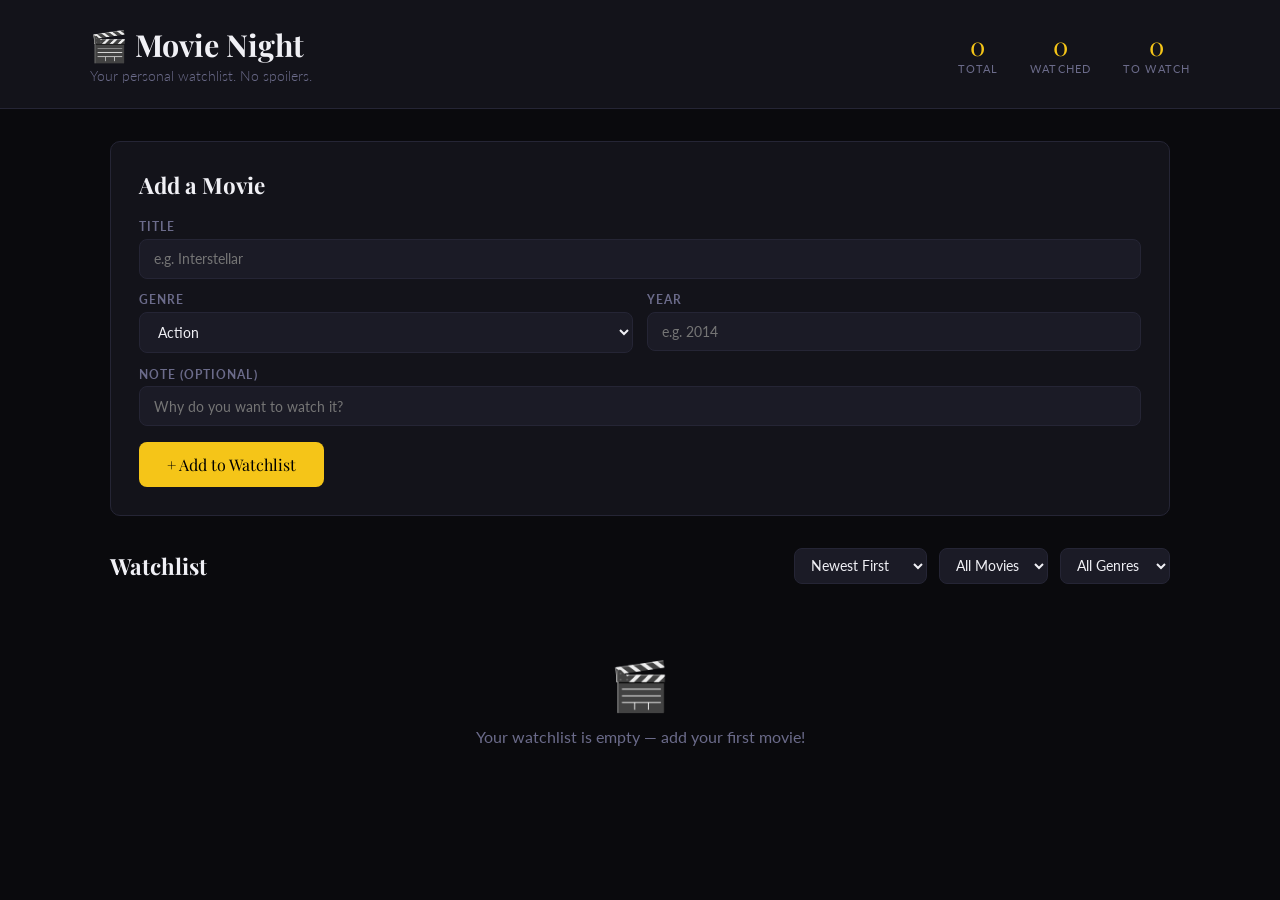
==== index.html @ 21b6bde1 "3 in 1" ====
<!DOCTYPE html>
<html lang="en">
  <head>
    <meta charset="UTF-8" />
    <meta name="viewport" content="width=device-width, initial-scale=1.0" />
    <title>Movie Night</title>
    <link rel="preconnect" href="https://fonts.googleapis.com" />
    <link
      href="https://fonts.googleapis.com/css2?family=Playfair+Display:wght@700;900&family=Lato:wght@300;400;700&display=swap"
      rel="stylesheet"
    />
    <link rel="stylesheet" href="style.css" />
  </head>
  <body>

    <header>
      <div class="header-inner">
        <div class="brand">
          <h1>🎬 Movie Night</h1>
          <p class="tagline">Your personal watchlist. No spoilers.</p>
        </div>
        <div class="header-stats">
          <div class="stat">
            <span class="stat-num" id="total-count">0</span>
            <span class="stat-label">Total</span>
          </div>
          <div class="stat">
            <span class="stat-num" id="watched-count">0</span>
            <span class="stat-label">Watched</span>
          </div>
          <div class="stat">
            <span class="stat-num" id="unwatched-count">0</span>
            <span class="stat-label">To Watch</span>
          </div>
        </div>
      </div>
    </header>

    <main>

      <!-- Add Movie Form -->
      <section class="form-section">
        <h2 class="section-title">Add a Movie</h2>
        <form id="add-movie-form">
          <div class="form-grid">
            <div class="field span-2">
              <label for="movie-title">Title</label>
              <input type="text" id="movie-title" placeholder="e.g. Interstellar" maxlength="60" required />
            </div>
            <div class="field">
              <label for="movie-genre">Genre</label>
              <select id="movie-genre">
                <option value="action">Action</option>
                <option value="comedy">Comedy</option>
                <option value="drama">Drama</option>
                <option value="horror">Horror</option>
                <option value="sci-fi">Sci-Fi</option>
                <option value="thriller">Thriller</option>
                <option value="animation">Animation</option>
                <option value="other">Other</option>
              </select>
            </div>
            <div class="field">
              <label for="movie-year">Year</label>
              <input type="number" id="movie-year" placeholder="e.g. 2014" min="1900" max="2099" />
            </div>
            <div class="field span-2">
              <label for="movie-note">Note (optional)</label>
              <input type="text" id="movie-note" placeholder="Why do you want to watch it?" maxlength="80" />
            </div>
          </div>
          <button type="submit" class="btn-add">+ Add to Watchlist</button>
        </form>
      </section>

      <!-- Watchlist -->
      <section class="list-section">
        <div class="list-controls">
          <h2 class="section-title">Watchlist</h2>
          <div class="controls-right">
            <select id="sort-movies">
              <option value="newest">Newest First</option>
              <option value="oldest">Oldest First</option>
              <option value="title-az">Title A-Z</option>
              <option value="rating-high">Highest Rated</option>
            </select>
            <select id="filter-status">
              <option value="all">All Movies</option>
              <option value="unwatched">To Watch</option>
              <option value="watched">Watched</option>
            </select>
            <select id="filter-genre">
              <option value="all">All Genres</option>
              <option value="action">Action</option>
              <option value="comedy">Comedy</option>
              <option value="drama">Drama</option>
              <option value="horror">Horror</option>
              <option value="sci-fi">Sci-Fi</option>
              <option value="thriller">Thriller</option>
              <option value="animation">Animation</option>
              <option value="other">Other</option>
            </select>
          </div>
        </div>
        <div id="movie-grid"></div>
      </section>

    </main>

    <script src="./script.js" defer></script>
  </body>
</html>
---- style.css ----
/* =============================================
   MOVIE NIGHT — Stylesheet
   ============================================= */
/*Darsh Can access it*/
:root {
  --bg:        #0a0a0d;
  --surface:   #13131a;
  --surface2:  #1b1b26;
  --border:    #252535;
  --gold:      #f5c518;
  --gold-dim:  #7a6010;
  --red:       #e63946;
  --text:      #f0f0f5;
  --muted:     #6b6b8a;
  --radius:    10px;
}
 
*, *::before, *::after {
  box-sizing: border-box;
  margin: 0;
  padding: 0;
}
 
body {
  font-family: 'Lato', sans-serif;
  background: var(--bg);
  color: var(--text);
  min-height: 100vh;
}
 
/* ── Header ─────────────────────────────────── */
header {
  background: var(--surface);
  border-bottom: 1px solid var(--border);
  padding: 1.5rem 2rem;
  position: sticky;
  top: 0;
  z-index: 100;
}
 
.header-inner {
  max-width: 1100px;
  margin: 0 auto;
  display: flex;
  justify-content: space-between;
  align-items: center;
  gap: 2rem;
  flex-wrap: wrap;
}
 
h1 {
  font-family: 'Playfair Display', serif;
  font-size: 1.9rem;
  color: var(--text);
}
 
.tagline {
  color: var(--muted);
  font-size: 0.85rem;
  font-weight: 300;
  margin-top: 0.2rem;
}
 
.header-stats {
  display: flex;
  gap: 2rem;
}
 
.stat {
  text-align: center;
}
 
.stat-num {
  display: block;
  font-family: 'Playfair Display', serif;
  font-size: 1.6rem;
  color: var(--gold);
  line-height: 1;
}
 
.stat-label {
  font-size: 0.7rem;
  text-transform: uppercase;
  letter-spacing: 0.1em;
  color: var(--muted);
  margin-top: 0.2rem;
  display: block;
}
 
/* ── Main Layout ───────────────────────────── */
main {
  max-width: 1100px;
  margin: 2rem auto;
  padding: 0 1.25rem;
}
 
/* ── Section Titles ─────────────────────────── */
.section-title {
  font-family: 'Playfair Display', serif;
  font-size: 1.4rem;
  color: var(--text);
  margin-bottom: 1.25rem;
}
 
/* ── Form Section ───────────────────────────── */
.form-section {
  background: var(--surface);
  border: 1px solid var(--border);
  border-radius: var(--radius);
  padding: 1.75rem;
  margin-bottom: 2rem;
}
 
.form-grid {
  display: grid;
  grid-template-columns: 1fr 1fr;
  gap: 0.9rem;
  margin-bottom: 1rem;
}
 
.span-2 { grid-column: span 2; }
 
.field label {
  display: block;
  font-size: 0.72rem;
  font-weight: 700;
  text-transform: uppercase;
  letter-spacing: 0.09em;
  color: var(--muted);
  margin-bottom: 0.35rem;
}
 
input[type="text"],
input[type="number"],
select {
  display: block;
  width: 100%;
  padding: 0.65rem 0.85rem;
  background: var(--surface2);
  border: 1px solid var(--border);
  border-radius: 8px;
  color: var(--text);
  font-family: inherit;
  font-size: 0.9rem;
  transition: border-color 0.15s;
}
 
input:focus, select:focus {
  outline: none;
  border-color: var(--gold);
}
 
.btn-add {
  background: var(--gold);
  color: #000;
  border: none;
  padding: 0.75rem 1.75rem;
  border-radius: 8px;
  font-family: 'Playfair Display', serif;
  font-size: 1rem;
  cursor: pointer;
  transition: opacity 0.15s, transform 0.1s;
}
 
.btn-add:hover {
  opacity: 0.85;
  transform: translateY(-1px);
}
 
/* ── List Controls ───────────────────────────── */
.list-controls {
  display: flex;
  justify-content: space-between;
  align-items: center;
  margin-bottom: 1.5rem;
  flex-wrap: wrap;
  gap: 1rem;
}
 
.list-controls .section-title { margin-bottom: 0; }
 
.controls-right {
  display: flex;
  gap: 0.75rem;
}
 
.controls-right select {
  width: auto;
  padding: 0.5rem 0.75rem;
  font-size: 0.85rem;
}
 
/* ── Movie Grid ──────────────────────────────── */
#movie-grid {
  display: grid;
  grid-template-columns: repeat(auto-fill, minmax(260px, 1fr));
  gap: 1.25rem;
}
 
/* ── Movie Card ──────────────────────────────── */
.movie-card {
  --genre-color: var(--border);
  background: var(--surface);
  border: 1px solid var(--border);
  box-shadow: inset 0 4px 0 var(--genre-color);
  border-radius: var(--radius);
  overflow: hidden;
  display: flex;
  flex-direction: column;
  transition: transform 0.15s, border-color 0.15s;
}

.movie-card.genre-action { --genre-color: #e63946; }
.movie-card.genre-comedy { --genre-color: #f5c518; }
.movie-card.genre-horror { --genre-color: #7b2cbf; }
.movie-card.genre-sci-fi { --genre-color: #3a86ff; }
.movie-card.genre-drama { --genre-color: #2a9d8f; }
 
.movie-card:hover {
  transform: translateY(-3px);
  border-color: var(--gold-dim);
}
 
.movie-card.watched {
  opacity: 0.65;
}
 
.movie-poster {
  height: 140px;
  background: linear-gradient(135deg, color-mix(in srgb, var(--genre-color) 30%, var(--surface2)), var(--surface2));
  display: flex;
  align-items: center;
  justify-content: center;
  font-size: 3rem;
  border-bottom: 1px solid var(--border);
  position: relative;
}
 
.movie-genre-tag {
  position: absolute;
  bottom: 0.5rem;
  right: 0.5rem;
  font-size: 0.68rem;
  text-transform: uppercase;
  letter-spacing: 0.08em;
  background: rgba(0,0,0,0.7);
  color: var(--gold);
  padding: 0.2rem 0.5rem;
  border-radius: 4px;
}
 
.movie-body {
  padding: 1rem;
  flex: 1;
  display: flex;
  flex-direction: column;
  gap: 0.5rem;
}
 
.movie-title {
  font-family: 'Playfair Display', serif;
  font-size: 1rem;
  font-weight: 700;
  line-height: 1.3;
}
 
.movie-year {
  font-size: 0.78rem;
  color: var(--muted);
}
 
.movie-note {
  font-size: 0.82rem;
  color: var(--muted);
  font-style: italic;
  line-height: 1.4;
  flex: 1;
}
 
/* ── Star Rating ─────────────────────────────── */
/*
  Stars appear to be rendering but users are reporting the rating
  doesn't look right — they can't really tell what score a movie has.
*/
.star-rating {
  display: flex;
  gap: 3px;
  margin: 0.25rem 0;
}
 
.star {
  font-size: 1.1rem;
  cursor: pointer;
  transition: transform 0.1s;
  color: var(--gold-dim);   /* BUG: matches card background — stars are invisible */
}
 
.star.filled {
  color: var(--gold);   /* BUG: same as unfilled — filled stars look identical */
}
 
.star:hover {
  transform: scale(1.2);
}
 
/* ── Card Footer ─────────────────────────────── */
.movie-footer {
  padding: 0.75rem 1rem;
  border-top: 1px solid var(--border);
  display: flex;
  justify-content: space-between;
  align-items: center;
}
 
.watch-btn {
  font-size: 0.78rem;
  padding: 0.3rem 0.7rem;
  border-radius: 20px;
  border: 1px solid var(--border);
  background: none;
  color: var(--muted);
  cursor: pointer;
  font-family: inherit;
  transition: all 0.15s;
}
 
.watch-btn:hover,
.watch-btn.active {
  background: var(--gold);
  border-color: var(--gold);
  color: #000;
}
 
.delete-btn {
  background: none;
  border: none;
  color: var(--muted);
  cursor: pointer;
  font-size: 0.85rem;
  padding: 0.2rem 0.4rem;
  border-radius: 4px;
  transition: color 0.15s;
}
 
.delete-btn:hover {
  transform: scale(1.2);
  color: var(--red);
}
 
/* ── Empty State ─────────────────────────────── */
.empty-state {
  grid-column: 1 / -1;
  text-align: center;
  padding: 3rem;
  color: var(--muted);
  font-size: 1rem;
}
 
.empty-state .big-icon {
  font-size: 3rem;
  display: block;
  margin-bottom: 0.75rem;
}
 
/* FEAT-05: Inline Editing Styles */
.edit-input {
  width: 100%;
  background: var(--surface2);
  border: 1px solid var(--gold-dim);
  color: var(--text);
  padding: 4px 8px;
  border-radius: 4px;
  font-family: inherit;
  margin-bottom: 5px;
}
 
.edit-actions {
  display: flex;
  gap: 5px;
  margin-top: 10px;
}
 
.btn-save {
  background: var(--gold);
  color: #000;
  border: none;
  padding: 4px 10px;
  border-radius: 4px;
  cursor: pointer;
  font-size: 0.75rem;
  font-weight: 700;
}
/* need to commit rq*/
.btn-cancel {
  background: none;
  border: 1px solid var(--muted);
  color: var(--muted);
  padding: 4px 10px;
  border-radius: 4px;
  cursor: pointer;
  font-size: 0.75rem;
}
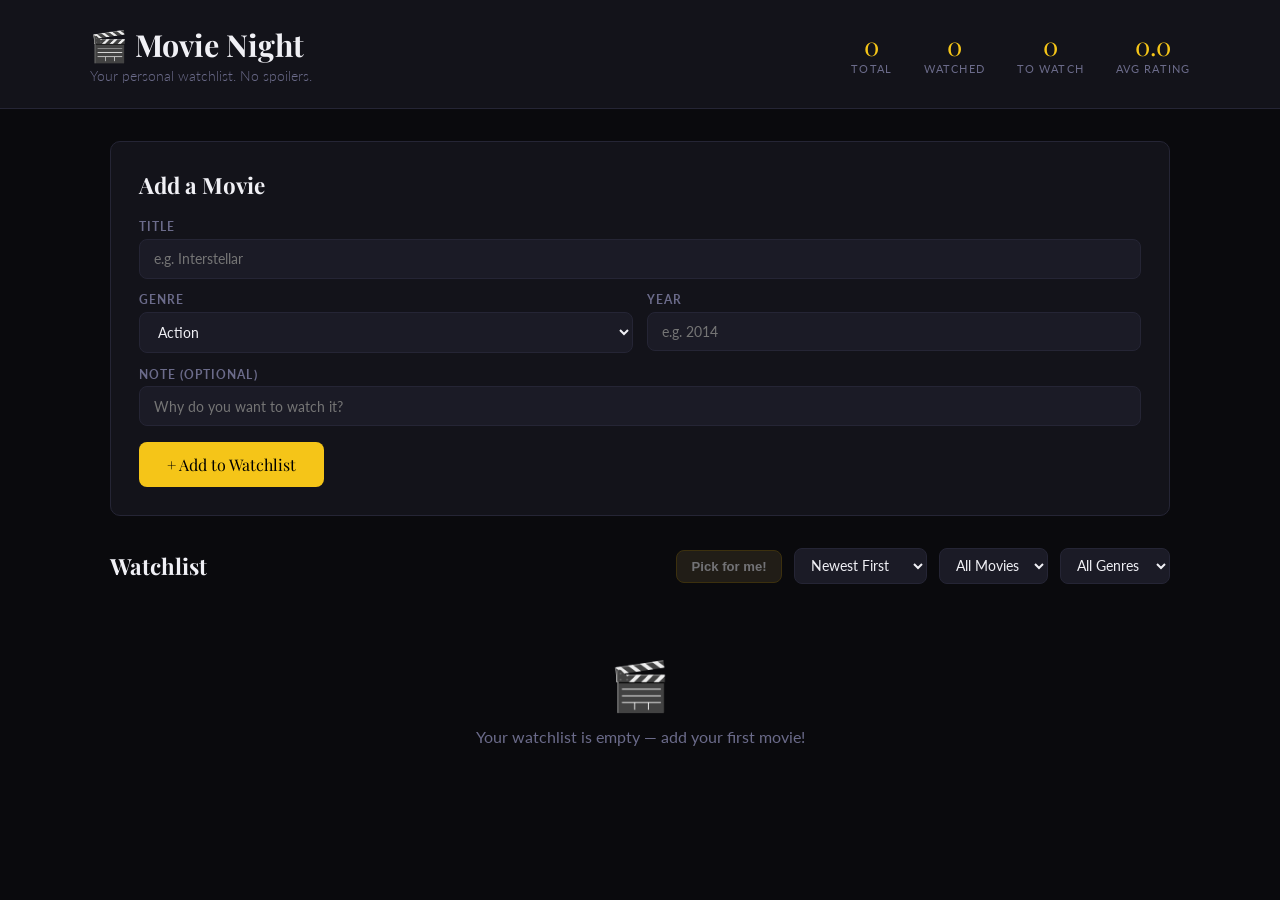
==== commit da559e49: "feat 06-07" ====
--- a/index.html
+++ b/index.html
@@ -31,6 +31,10 @@
           <div class="stat">
             <span class="stat-num" id="unwatched-count">0</span>
             <span class="stat-label">To Watch</span>
+          </div>
+          <div class="stat">
+            <span class="stat-num" id="avg-rating">0.0</span>
+            <span class="stat-label">Avg Rating</span>
           </div>
         </div>
       </div>
@@ -78,6 +82,7 @@
         <div class="list-controls">
           <h2 class="section-title">Watchlist</h2>
           <div class="controls-right">
+            <button type="button" id="pick-random-btn" class="btn-pick-random">Pick for me!</button>
             <select id="sort-movies">
               <option value="newest">Newest First</option>
               <option value="oldest">Oldest First</option>
--- a/style.css
+++ b/style.css
@@ -182,12 +182,37 @@
 .controls-right {
   display: flex;
   gap: 0.75rem;
+  align-items: center;
+  flex-wrap: wrap;
 }
  
 .controls-right select {
   width: auto;
   padding: 0.5rem 0.75rem;
   font-size: 0.85rem;
+}
+
+.btn-pick-random {
+  border: 1px solid var(--gold-dim);
+  background: color-mix(in srgb, var(--gold) 16%, var(--surface2));
+  color: var(--text);
+  padding: 0.5rem 0.9rem;
+  border-radius: 8px;
+  font-size: 0.82rem;
+  font-weight: 700;
+  cursor: pointer;
+  transition: transform 0.12s, border-color 0.15s, background 0.15s;
+}
+
+.btn-pick-random:hover:enabled {
+  transform: translateY(-1px);
+  border-color: var(--gold);
+  background: color-mix(in srgb, var(--gold) 26%, var(--surface2));
+}
+
+.btn-pick-random:disabled {
+  opacity: 0.45;
+  cursor: not-allowed;
 }
  
 /* ── Movie Grid ──────────────────────────────── */
@@ -219,6 +244,11 @@
 .movie-card:hover {
   transform: translateY(-3px);
   border-color: var(--gold-dim);
+}
+
+.movie-card.picked {
+  border-color: var(--gold);
+  box-shadow: inset 0 4px 0 var(--genre-color), 0 0 0 2px color-mix(in srgb, var(--gold) 35%, transparent);
 }
  
 .movie-card.watched {
